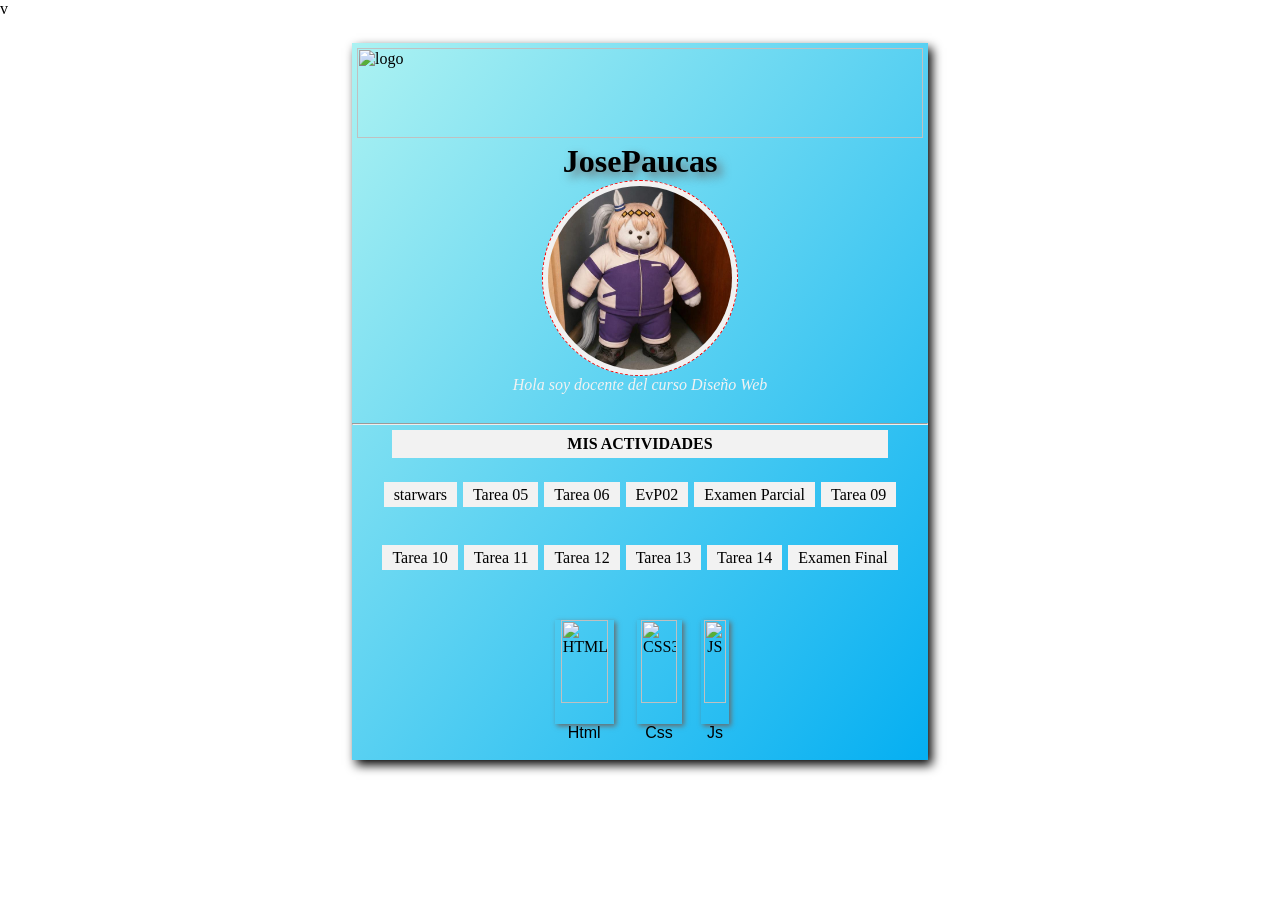
==== index.html @ f5109518 "Update index.html" ====
v<!DOCTYPE html>
<html lang="en">
<head>
    <meta charset="UTF-8">
    <meta name="viewport" content="width=device-width, initial-scale=1.0">
    <title>Inicio</title>
    <link rel="stylesheet" href="estilo.css">

</head>
<body>
    <div id="content">
        <div id="cabecera">
            <img src="img/logo_isil.jpg" alt="logo">

        </div>
        <div id="personal">
            <h1>JosePaucas</h1>
            <img src="img/pato.jpg" alt="EDR">
            <p>Hola soy docente del curso Diseño Web</p>
        </div>
        <hr>
        <div id="tareas">
            <p>Mis Actividades</p>
            <ul>
                <!--tarea04,tarea05,evp2,exp son los nombres de los repositorios github secundarios-->
                <li><a href="/semana4/index.html">starwars</a></li>
                <li><a href="/tarea05/index.html">Tarea 05</a></li>
                <li><a href="/tarea06/index.html">Tarea 06</a></li>
                <li><a href="/evp2/index.html">EvP02</a></li>
                <li><a href="/exp/index.html">Examen Parcial</a></li>
                <li><a href="#">Tarea 09</a></li>
                <li><a href="#">Tarea 10</a></li>
                <li><a href="#">Tarea 11</a></li>
                <li><a href="#">Tarea 12</a></li>
                <li><a href="#">Tarea 13</a></li>
                <li><a href="#">Tarea 14</a></li> 
                <li><a href="#">Examen Final</a></li>
           
            </ul>
        </div>
        <div id="cursos">
            <figure class="curso">
                <img src="img/html5.png" alt="HTML5">
                <figcaption>Html</figcaption>
            </figure>
            <figure class="curso">
                <img src="img/css3.png" alt="CSS3">
                <figcaption>Css</figcaption>
            </figure>
            <figure class="curso">
                <img src="img/js.png" alt="JS">
                <figcaption>Js</figcaption>
            </figure>
      
        </div>

    </div>
    
</body>
</html>
---- estilo.css ----
*{
    margin:0;
    padding:0;
    box-sizing: border-box;
   
    --color1:#05AFF2;
    --color2:#05C7F2;
    --color3:#50ABBF;
    --color4:#ACF2F2;
    --color5:#F2F2F2;
}
#content{
    width:45%;
    margin:25px auto;
    background-color: var(--color2);
    box-shadow: 4px 5px 10px;
    background: linear-gradient(to bottom right, var(--color4), var(--color1));    
}
#cabecera,#cursos{
    height: 100px;
    padding:5px;
}
#cabecera img{
    height: 100%;   
}
#tareas{
    text-align: center;
}
#personal{
    height: 280px;
    text-align: center ;   
}
#personal img{
    height: 70%;
    border-radius: 50%;
    padding:5px;
    background-color: #F2F2F2;
    border:1px dashed red;      
}
#personal h1{    
    text-shadow: 5px 5px 10px dimgray;
}
#personal p{
    font-style: oblique;
    color:var(--color5);    
}
#tareas{
    height: 180px;     
}
#tareas ul{
    display: flex;
    justify-content: center;
    align-items: center;
    flex-wrap: wrap;
    flex-grow: 1;
    height: 70%;  
}
#tareas li{
    list-style-type: none;
    margin: 3px;   
    height: 20%;   
    background-color: #F2F2F2;
    align-content: center;   
}
#tareas a{
    padding:10px;
    text-decoration: none;
    color:black;
    height: 40px;    
}
#tareas a:hover{
    background-color: dimgrey;
    color:#F2F2F2
}
#tareas p{
    text-transform: uppercase;
    font-weight: bold;
    background-color:#F2F2F2;
    padding:5px;
    margin:5px 40px;
}

#cursos{
    display:flex;
    flex-direction: row;
    justify-content: center;
    height: 150px;
    text-align: center;
    
}
.curso{
    margin:5px;
}
.curso img{
    height: 80%;
    box-shadow: 2px 2px 5px dimgrey;
}
figcaption{
    font-family: Impact, Haettenschweiler, 'Arial Narrow Bold', sans-serif;
}
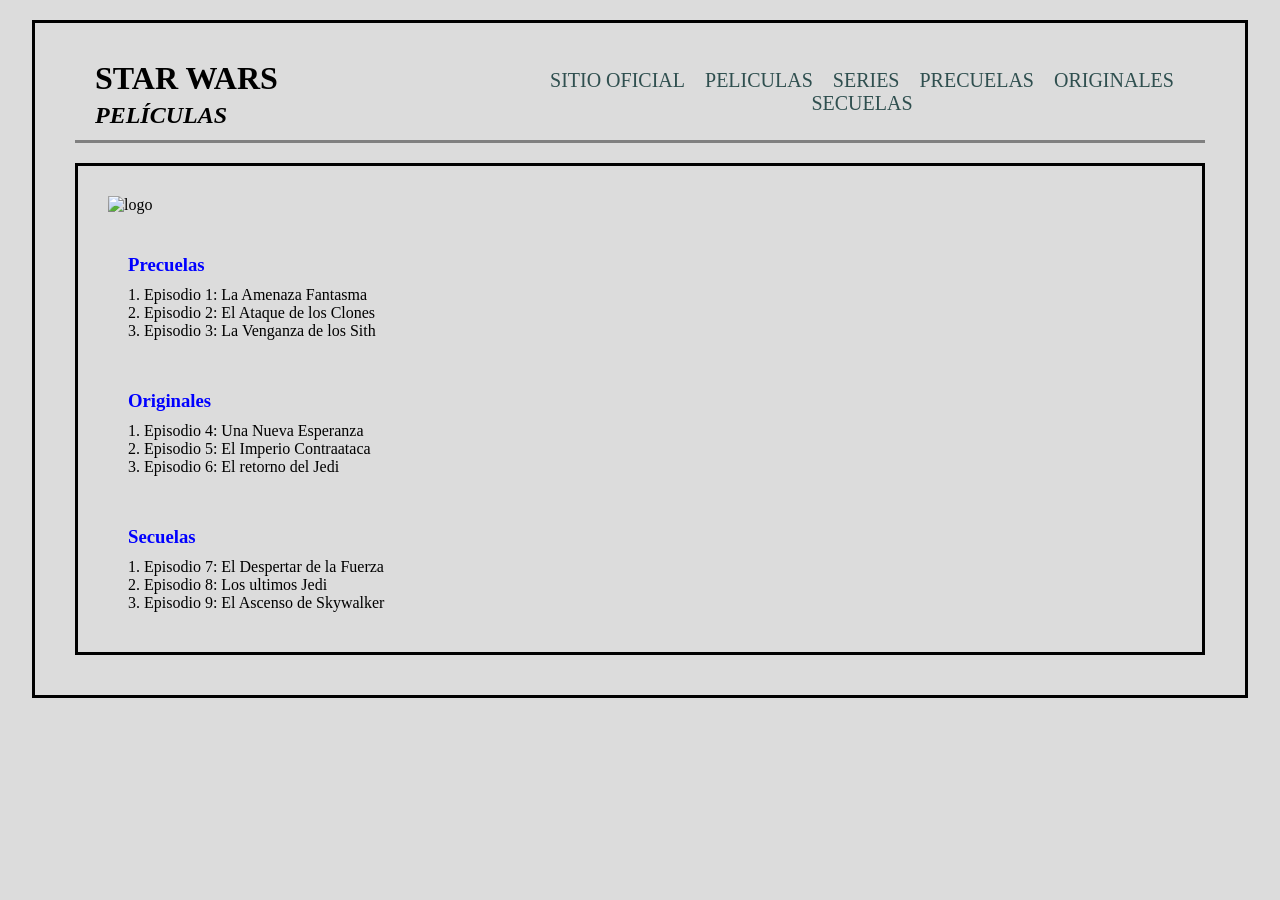
==== commit 9ffcd352: "Add files via upload" ====
--- a/index.html
+++ b/index.html
@@ -1,60 +1,65 @@
-v<!DOCTYPE html>
-<html lang="en">
+<!DOCTYPE html>
+<html lang="es">
 <head>
     <meta charset="UTF-8">
     <meta name="viewport" content="width=device-width, initial-scale=1.0">
-    <title>Inicio</title>
+    <title>Star Wars</title>
     <link rel="stylesheet" href="estilo.css">
-
+    <link rel="stylesheet" href="https://cdnjs.cloudflare.com/ajax/libs/font-awesome/7.3.1/css/all.min.css">
 </head>
+<style>
+    body{
+        background-color: gainsboro;
+    }
+</style>
 <body>
-    <div id="content">
+    <div id="contenedor">
         <div id="cabecera">
-            <img src="img/logo_isil.jpg" alt="logo">
-
+            <div id="titulo">
+                <h1>Star Wars</h1>
+                <h2>Películas</h2>
+            </div>
+            <div id="menu">
+                <ul>
+                    <li><a href="https://www.starwars.com/" target="_blank"><i class="fa-solid fa-jedi"></i>Sitio Oficial</a></li>
+                    <li><a href="https://www.starwars.com/films" target="_blank"><i class="fa-solid fa-film"></i>Peliculas</a></li>
+                    <li><a href="https://www.starwars.com/series" ><i class="fa-solid fa-photo-film"></i>Series</a></li>
+                    <li><a href="Precuelas.html" target="_blank"><i class="fa-brands fa-old-republic"></i>Precuelas</a></li>
+                    <li><a href="Origines.html" target="_blank"><i class="fa-brands fa-galactic-senate"></i>Originales</a></li>
+                    <li><a href="Secuelas.html" target="_blank"><i class="fa-brands fa-galactic-republic"></i>Secuelas</a></li>
+                </ul>
+            </div>
         </div>
-        <div id="personal">
-            <h1>JosePaucas</h1>
-            <img src="img/pato.jpg" alt="EDR">
-            <p>Hola soy docente del curso Diseño Web</p>
+            <div id="contenido">
+                <div id="logo">
+                    <img src="imagen/star-wars-logo.png" alt="logo">
+                </div>
+                <div class="articulo uno">
+                    <h3>Precuelas</h3>
+                    <ol>
+                        <li>Episodio 1: La Amenaza Fantasma</li>
+                        <li>Episodio 2: El Ataque de los Clones</li>
+                        <li>Episodio 3: La Venganza de los Sith</li>
+                    </ol>
+                </div>
+                <div class="articulo dos">
+                    <h3>Originales</h3>
+                    <ol>
+                        <li>Episodio 4: Una Nueva Esperanza</li>
+                        <li>Episodio 5: El Imperio Contraataca</li>
+                        <li>Episodio 6: El retorno del Jedi</li>
+                    </ol>
+                </div>
+                <div class="articulo tres">
+                    <h3 id="secuelas">Secuelas</h3>
+                    <ol>
+                        <li>Episodio 7: El Despertar de la Fuerza</li>
+                        <li>Episodio 8: Los ultimos Jedi</li>
+                        <li>Episodio 9: El Ascenso de Skywalker</li>
+                    </ol>
+                </div>
+            </div>
         </div>
-        <hr>
-        <div id="tareas">
-            <p>Mis Actividades</p>
-            <ul>
-                <!--tarea04,tarea05,evp2,exp son los nombres de los repositorios github secundarios-->
-                <li><a href="/semana4/index.html">starwars</a></li>
-                <li><a href="/tarea05/index.html">Tarea 05</a></li>
-                <li><a href="/tarea06/index.html">Tarea 06</a></li>
-                <li><a href="/evp2/index.html">EvP02</a></li>
-                <li><a href="/exp/index.html">Examen Parcial</a></li>
-                <li><a href="#">Tarea 09</a></li>
-                <li><a href="#">Tarea 10</a></li>
-                <li><a href="#">Tarea 11</a></li>
-                <li><a href="#">Tarea 12</a></li>
-                <li><a href="#">Tarea 13</a></li>
-                <li><a href="#">Tarea 14</a></li> 
-                <li><a href="#">Examen Final</a></li>
-           
-            </ul>
-        </div>
-        <div id="cursos">
-            <figure class="curso">
-                <img src="img/html5.png" alt="HTML5">
-                <figcaption>Html</figcaption>
-            </figure>
-            <figure class="curso">
-                <img src="img/css3.png" alt="CSS3">
-                <figcaption>Css</figcaption>
-            </figure>
-            <figure class="curso">
-                <img src="img/js.png" alt="JS">
-                <figcaption>Js</figcaption>
-            </figure>
-      
-        </div>
-
-    </div>
-    
+    </div>    
 </body>
-</html>
+</html>
--- a/estilo.css
+++ b/estilo.css
@@ -2,99 +2,87 @@
     margin:0;
     padding:0;
     box-sizing: border-box;
-   
-    --color1:#05AFF2;
-    --color2:#05C7F2;
-    --color3:#50ABBF;
-    --color4:#ACF2F2;
-    --color5:#F2F2F2;
 }
-#content{
-    width:45%;
-    margin:25px auto;
-    background-color: var(--color2);
-    box-shadow: 4px 5px 10px;
-    background: linear-gradient(to bottom right, var(--color4), var(--color1));    
+#contenedor{
+    width:95%;
+    height: auto;
+    margin: 20px auto ;
+    border:3px solid black;
+    padding: 20px;
 }
-#cabecera,#cursos{
+#cabecera{
     height: 100px;
-    padding:5px;
+    padding:10px;
+    /*border:1px solid green;*/
+    border-bottom: 3px solid grey;;
+    display: flex;
+    flex-direction: row;
+    justify-content: space-between;
+    align-items: center;
+    margin-left: 20px;
+    margin-right: 20px;
 }
-#cabecera img{
-    height: 100%;   
+#titulo{    
+    width:40%;
+    padding:10px;
+    text-transform: uppercase;
 }
-#tareas{
-    text-align: center;
+h1{
+    margin-top:5px;
+    margin-bottom: 5px;
 }
-#personal{
-    height: 280px;
-    text-align: center ;   
+#titulo h2{
+    font-style: italic;
 }
-#personal img{
-    height: 70%;
-    border-radius: 50%;
-    padding:5px;
-    background-color: #F2F2F2;
-    border:1px dashed red;      
+#menu{    
+    width:60%
 }
-#personal h1{    
-    text-shadow: 5px 5px 10px dimgray;
-}
-#personal p{
-    font-style: oblique;
-    color:var(--color5);    
-}
-#tareas{
-    height: 180px;     
-}
-#tareas ul{
+#menu > ul{
+    list-style-type: none;
+    font-size: 20px;
     display: flex;
+    flex-direction: row;
     justify-content: center;
     align-items: center;
     flex-wrap: wrap;
-    flex-grow: 1;
-    height: 70%;  
 }
-#tareas li{
-    list-style-type: none;
-    margin: 3px;   
-    height: 20%;   
-    background-color: #F2F2F2;
-    align-content: center;   
+#menu a{
+    padding:10px;
+    color:darkslategray;
+    text-decoration: none;
+    text-transform: uppercase;
 }
-#tareas a{
+#menu a:hover{
+    background-color: dimgray;
+    color:white;
+}
+#logo{
+    
+    width:40%;
+    margin:10px;
+}
+#logo img{
+    width:40%;
     padding:10px;
-    text-decoration: none;
-    color:black;
-    height: 40px;    
+    height: auto;
 }
-#tareas a:hover{
-    background-color: dimgrey;
-    color:#F2F2F2
+#contenido{
+    
+    margin:20px;
+    padding:10px;
+    border: 3px solid black;
 }
-#tareas p{
-    text-transform: uppercase;
-    font-weight: bold;
-    background-color:#F2F2F2;
-    padding:5px;
-    margin:5px 40px;
+.articulo{
+    
+    margin:10px;
+    padding:10px;
 }
+#contenido h3{
+   color: blue;
+   margin: 10px 20px;
 
-#cursos{
-    display:flex;
-    flex-direction: row;
-    justify-content: center;
-    height: 150px;
-    text-align: center;
-    
 }
-.curso{
-    margin:5px;
+#contenido ol {
+    list-style-position: inside;
+    margin: 10px 20px;
 }
-.curso img{
-    height: 80%;
-    box-shadow: 2px 2px 5px dimgrey;
-}
-figcaption{
-    font-family: Impact, Haettenschweiler, 'Arial Narrow Bold', sans-serif;
-}
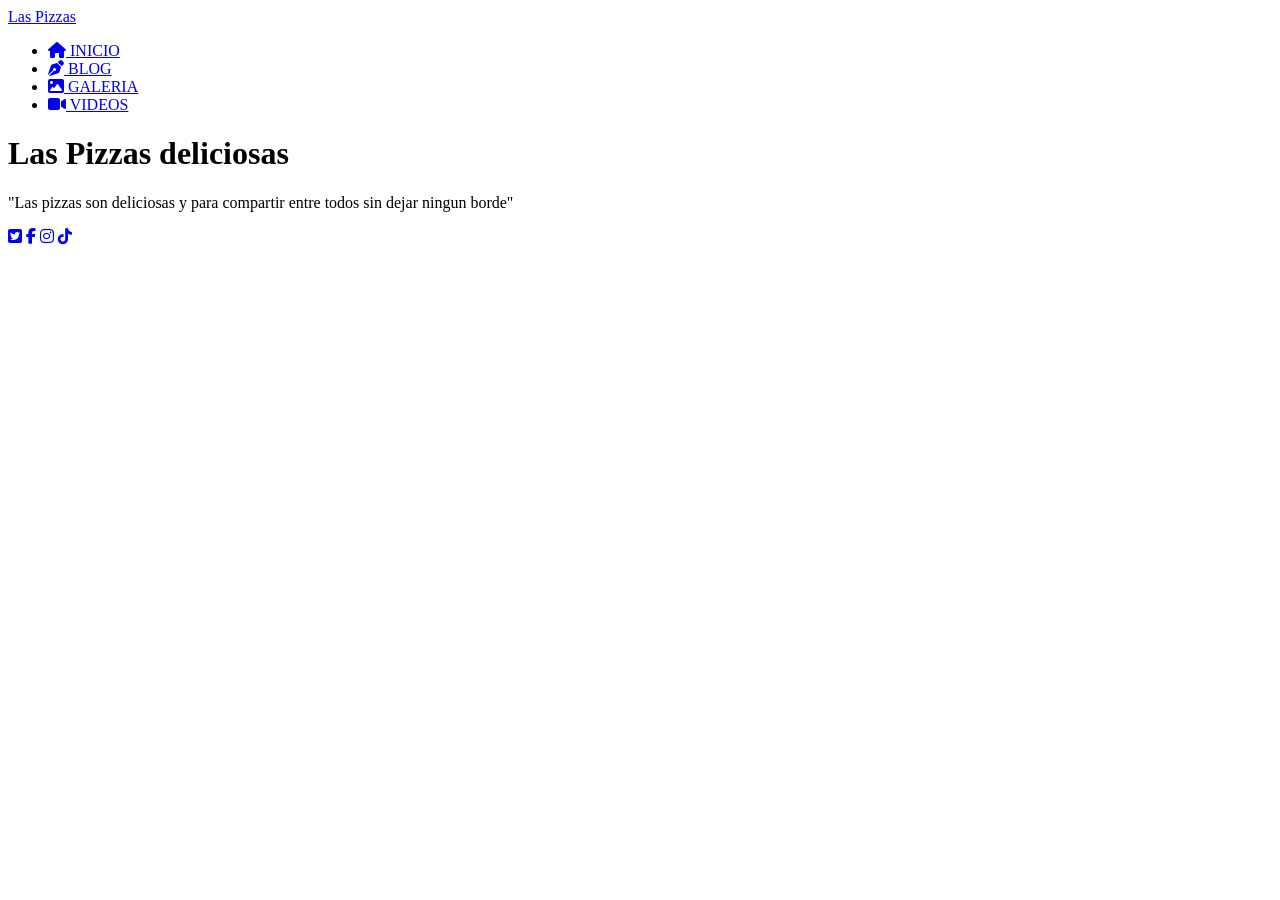
==== commit a3caebb5: "Rename index1.html to index.html" ====
--- a/index.html
+++ b/index.html
@@ -3,63 +3,40 @@
 <head>
     <meta charset="UTF-8">
     <meta name="viewport" content="width=device-width, initial-scale=1.0">
-    <title>Star Wars</title>
+    <title>Las Pizzas - Inicio</title>
+    <link rel="shortcut icon" href="imagen/a.jpeg" type="image/x-icon">
     <link rel="stylesheet" href="estilo.css">
-    <link rel="stylesheet" href="https://cdnjs.cloudflare.com/ajax/libs/font-awesome/7.3.1/css/all.min.css">
+    <link rel="stylesheet" href="https://cdnjs.cloudflare.com/ajax/libs/font-awesome/6.4.0/css/all.min.css">
 </head>
-<style>
-    body{
-        background-color: gainsboro;
-    }
-</style>
 <body>
-    <div id="contenedor">
-        <div id="cabecera">
-            <div id="titulo">
-                <h1>Star Wars</h1>
-                <h2>Películas</h2>
+
+    <header class="encabezado">
+        <nav class="contenido_encabezado">
+            <a href="index1.html" class="logo">Las Pizzas</a>
+            <ul class="menu-list">
+                <li><a href="index1.html" ><i class="fa-solid fa-house"></i> INICIO</a></li>
+                <li><a href="blog.html"><i class="fa-solid fa-pen-nib"></i> BLOG</a></li>
+                <li><a href="galeria.html"><i class="fa-solid fa-image"></i> GALERIA</a></li>
+                <li><a href="video.html"><i class="fa-solid fa-video"></i> VIDEOS</a></li>
+            </ul>
+        </nav>
+    </header>
+
+    <main class="portada">
+        <div class="contenido_portada">
+            <h1>Las Pizzas deliciosas</h1>
+            <p>"Las pizzas son deliciosas y para compartir entre todos sin dejar ningun borde"</p>
+            
+            <footer class="iconos">
+            <div class="social-icons">
+                <a href="#" target="_blank"><i class="fa-brands fa-square-twitter"></i></a>
+                <a href="#" target="_blank"><i class="fa-brands fa-facebook-f"></i></a>
+                <a href="#" target="_blank"><i class="fa-brands fa-instagram"></i></a>
+                <a href="#" target="_blank"><i class="fa-brands fa-tiktok"></i></a>
             </div>
-            <div id="menu">
-                <ul>
-                    <li><a href="https://www.starwars.com/" target="_blank"><i class="fa-solid fa-jedi"></i>Sitio Oficial</a></li>
-                    <li><a href="https://www.starwars.com/films" target="_blank"><i class="fa-solid fa-film"></i>Peliculas</a></li>
-                    <li><a href="https://www.starwars.com/series" ><i class="fa-solid fa-photo-film"></i>Series</a></li>
-                    <li><a href="Precuelas.html" target="_blank"><i class="fa-brands fa-old-republic"></i>Precuelas</a></li>
-                    <li><a href="Origines.html" target="_blank"><i class="fa-brands fa-galactic-senate"></i>Originales</a></li>
-                    <li><a href="Secuelas.html" target="_blank"><i class="fa-brands fa-galactic-republic"></i>Secuelas</a></li>
-                </ul>
-            </div>
+            </footer>
         </div>
-            <div id="contenido">
-                <div id="logo">
-                    <img src="imagen/star-wars-logo.png" alt="logo">
-                </div>
-                <div class="articulo uno">
-                    <h3>Precuelas</h3>
-                    <ol>
-                        <li>Episodio 1: La Amenaza Fantasma</li>
-                        <li>Episodio 2: El Ataque de los Clones</li>
-                        <li>Episodio 3: La Venganza de los Sith</li>
-                    </ol>
-                </div>
-                <div class="articulo dos">
-                    <h3>Originales</h3>
-                    <ol>
-                        <li>Episodio 4: Una Nueva Esperanza</li>
-                        <li>Episodio 5: El Imperio Contraataca</li>
-                        <li>Episodio 6: El retorno del Jedi</li>
-                    </ol>
-                </div>
-                <div class="articulo tres">
-                    <h3 id="secuelas">Secuelas</h3>
-                    <ol>
-                        <li>Episodio 7: El Despertar de la Fuerza</li>
-                        <li>Episodio 8: Los ultimos Jedi</li>
-                        <li>Episodio 9: El Ascenso de Skywalker</li>
-                    </ol>
-                </div>
-            </div>
-        </div>
-    </div>    
+    </main>
+
 </body>
-</html>+</html>
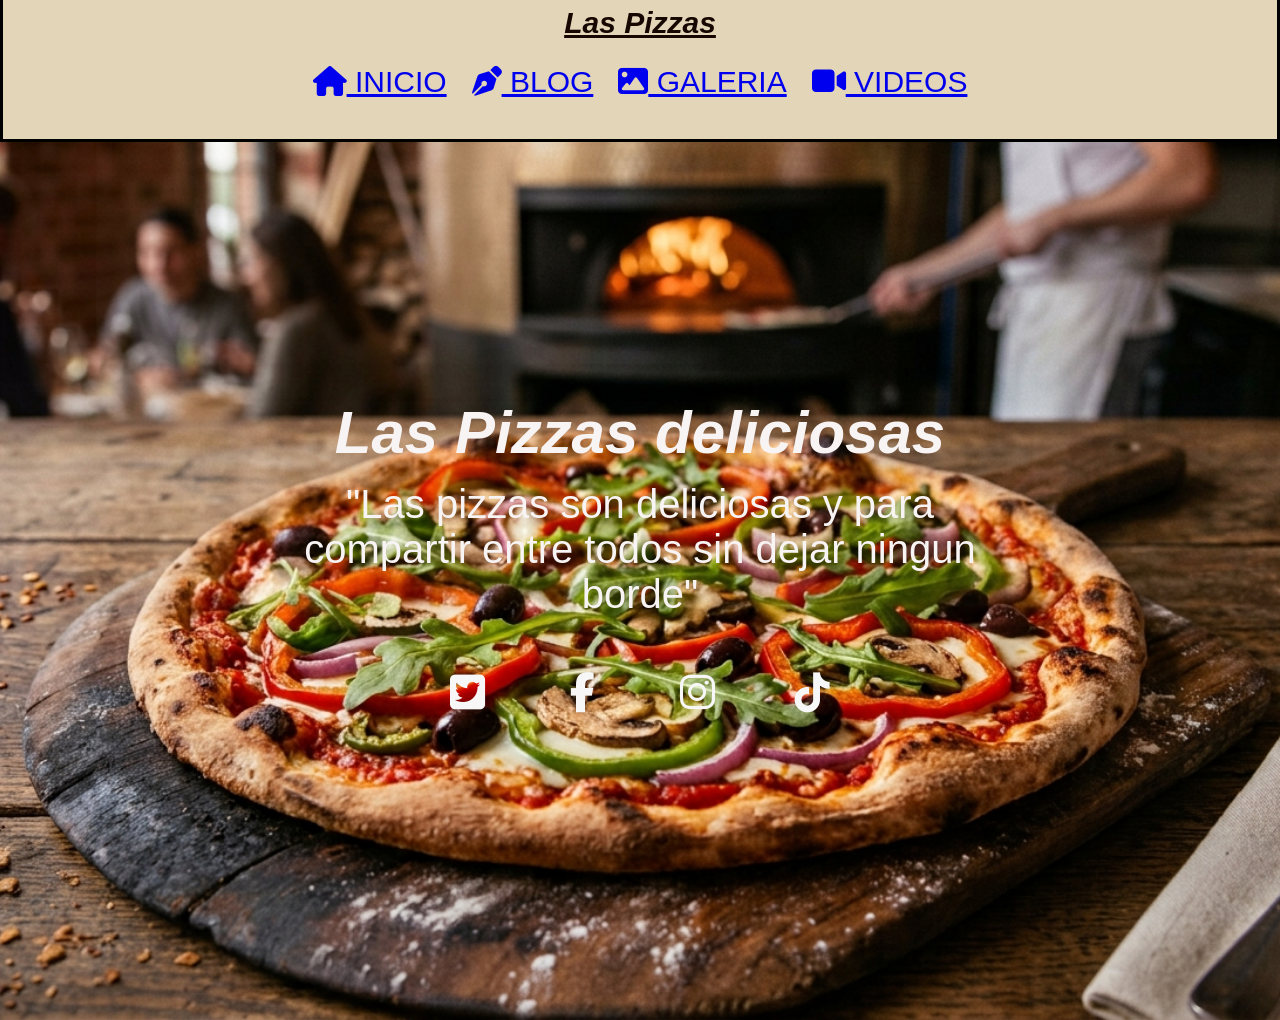
==== commit 76873d81: "Add files via upload" ====
--- a/index.html
+++ b/index.html
@@ -4,17 +4,17 @@
     <meta charset="UTF-8">
     <meta name="viewport" content="width=device-width, initial-scale=1.0">
     <title>Las Pizzas - Inicio</title>
-    <link rel="shortcut icon" href="imagen/a.jpeg" type="image/x-icon">
+    <link rel="shortcut icon" href="imagen/backgrum2.jpg" type="image/x-icon">
     <link rel="stylesheet" href="estilo.css">
     <link rel="stylesheet" href="https://cdnjs.cloudflare.com/ajax/libs/font-awesome/6.4.0/css/all.min.css">
 </head>
 <body>
 
-    <header class="encabezado">
-        <nav class="contenido_encabezado">
-            <a href="index1.html" class="logo">Las Pizzas</a>
+    <header id="encabezado">
+        <nav id="contenido_encabezado">
+            <a href="index.html" class="logo">Las Pizzas</a>
             <ul class="menu-list">
-                <li><a href="index1.html" ><i class="fa-solid fa-house"></i> INICIO</a></li>
+                <li><a href="index.html" ><i class="fa-solid fa-house"></i> INICIO</a></li>
                 <li><a href="blog.html"><i class="fa-solid fa-pen-nib"></i> BLOG</a></li>
                 <li><a href="galeria.html"><i class="fa-solid fa-image"></i> GALERIA</a></li>
                 <li><a href="video.html"><i class="fa-solid fa-video"></i> VIDEOS</a></li>
@@ -29,14 +29,14 @@
             
             <footer class="iconos">
             <div class="social-icons">
-                <a href="#" target="_blank"><i class="fa-brands fa-square-twitter"></i></a>
-                <a href="#" target="_blank"><i class="fa-brands fa-facebook-f"></i></a>
-                <a href="#" target="_blank"><i class="fa-brands fa-instagram"></i></a>
-                <a href="#" target="_blank"><i class="fa-brands fa-tiktok"></i></a>
+                <a href="https://x.com/PizzaPeru" target="_blank"><i class="fa-brands fa-square-twitter"></i></a>
+                <a href="https://www.facebook.com/PizzaRaulOficial/" target="_blank"><i class="fa-brands fa-facebook-f"></i></a>
+                <a href="https://www.instagram.com/pizzaraul_oficial/" target="_blank"><i class="fa-brands fa-instagram"></i></a>
+                <a href="https://www.tiktok.com/@pizza_raul" target="_blank"><i class="fa-brands fa-tiktok"></i></a>
             </div>
             </footer>
         </div>
     </main>
 
 </body>
-</html>
+</html>
--- a/estilo.css
+++ b/estilo.css
@@ -0,0 +1,282 @@
+*{
+    margin:0;
+    padding:0;
+    box-sizing: border-box;
+    font-family: 'Trebuchet MS', 'Lucida Sans Unicode', 'Lucida Grande', 'Lucida Sans', Arial, sans-serif;
+    
+}
+body{
+    background-image: url(imagen/backgrum.jpg);
+    background-repeat: no-repeat;
+    background-position: center;
+    background-size: cover;
+    position:relative;
+    color: rgb(8, 8, 8);
+    width: 100%;
+}
+#encabezado{
+    width: 100%;
+    background-image: url(imagen/fondopizza.jpg);
+    background-repeat: no-repeat;
+    background-position: center;
+    background-size: cover;
+    position:relative;
+    padding: 60px 30px;
+    height: 8vh;
+}
+#contenido_encabezado{
+    width:100%;    
+    position:absolute;
+    top:50%;
+    left:50%;
+    transform: translate(-50%,-50%);
+    text-align: center;
+    border: 3px solid black;
+    background-color: #e3d5b8;
+    padding: 20px;
+    text-align: center;
+    justify-content: space-between;
+}
+.logo{
+    font-weight: bold;
+    color: #160801;
+    text-decoration: underline;
+    font-style: italic;
+    font-size: 30px;
+    display: flex;
+    justify-content: center;
+    padding: 5px;
+    
+}
+.menu-list {
+    list-style-type: none;
+    display: flex;
+    justify-content: center;
+    flex-wrap: wrap;
+    margin:20px;  
+    font-size: 30px;
+    gap: 25px;
+}
+.menu li{
+    padding:20px 10px;
+}
+.menu li a{
+    padding:10px;
+    color:black;
+    font-weight: bold;
+}
+.menu li a:hover{
+    opacity: 0.5;
+}
+/*portada*/
+.portada {
+    height: 100vh;
+    background: url(imagen/fondopizza.jpeg) no-repeat center center/cover;
+    display: flex;
+    justify-content: center;
+    align-items: center;
+    text-align: center;
+    color: #f8f4f4;
+}
+
+.contenido_portada h1 {
+    font-size: 60px;
+    margin-bottom: 15px;
+    font-style: italic;
+}
+
+.contenido_portada p {
+    font-size: 30px;
+    max-width: 700px;
+    margin-bottom: 25px;
+    font-family: 'Segoe UI', Tahoma, Geneva, Verdana, sans-serif;
+    font-size: 40px;
+}
+
+.social-icons {
+    display: flex;
+    justify-content: center;
+    gap: 15px;
+    margin-top: 15px;
+    font-size: 40px;
+}
+
+.social-icons a {
+    display: inline-flex;
+    justify-content: center;
+    align-items: center;
+    width: 60px;
+    height: 60px;
+    color: #f7f7f7;
+    text-decoration: none;
+    margin: 20px;
+}
+
+.social-icons a:hover {
+    background-color: #161515;
+    color: #fffdfd;
+}
+
+.main-content {
+    max-width: 2200px;
+    margin: 40px auto 40px auto;
+    background: url(imagen/pizza3.jpg) no-repeat center center/cover;
+    border-radius: 8px;
+}
+
+.main-content h2 {
+    text-align: center;
+    margin-bottom: 25px;
+    color: #d18861;
+    font-size: 40px;
+    margin: 10px 10px;
+    padding: 10px 10px
+}
+/*blog*/
+.imagen {
+    width: 100%;
+    max-height: 400px;
+    object-fit: cover;
+    border-radius: 6px;
+    margin-bottom: 20px;
+}
+
+.perfil {
+    display: flex;
+    align-items: center;
+    margin-bottom: 20px;
+    padding-bottom: 30px;
+    color: #160801;
+    justify-content: space-between;
+    
+}
+.perfil h1 {
+    position: absolute;
+    left: 50%;
+    transform: translateX(-50%);
+    margin: 0;
+    text-align: center;
+    color: white;
+}
+.perfil_{
+    margin-left: auto;
+    text-align: center;
+}
+.foto_perfil {
+    width: 60px;
+    height: 60px;
+    border-radius: 50%;
+    object-fit: cover;
+    border: 2px solid #eceae9;
+    margin-left: 40px;
+    margin-right: 40px;
+}
+.cuerpo_del_blog h2{
+    text-align: center;
+    margin:5px;
+    padding:20px;
+}
+.cuerpo_del_blog p {
+    line-height: 1.7;
+    margin-bottom: 30px;
+    color: #faf9f9;
+    font-size: 20px;
+    font-family: 'Segoe UI', Tahoma, Geneva, Verdana, sans-serif;
+    text-align: justify;
+    margin-left: 20px;
+    margin-right: 20px;
+}
+.contenido_multimedia {
+    display: flex;                 
+    align-items: center;           
+    justify-content: center;       
+    gap: 50px;                     
+    max-width: 1800px;             
+    margin: 40px auto;             
+    padding: 0 20px;
+    flex-direction: row-reverse;   
+}
+.contenido_multimedia p {
+    flex: 1;                       
+    text-align: left;              
+    line-height: 1.7;              
+    color: #faf9f9;                
+    font-size: 17px;
+    font-family: Cambria, Cochin, Georgia, Times, 'Times New Roman', serif;
+    margin: 0;
+    font-size: 30px;
+}
+.contenido_multimedia img{
+    width: 450px;                  
+    height: 300px;                
+    object-fit: cover;             
+    border-radius: 6px;
+    flex-shrink: 0;
+}
+/*galeria*/
+.gallery-flex {
+    display: flex;
+    flex-wrap: wrap;
+    gap: 20px;
+    justify-content: center;
+}
+.gallery-item {
+    width: calc(33.333% - 20px);
+    background: #fafafa;
+    border-radius: 6px;
+    overflow: hidden;
+    box-shadow: 0 2px 5px rgba(0,0,0,0.1);
+    text-align: center;
+    padding-bottom: 10px;
+}
+
+.gallery-item img {
+    width: 100%;
+    object-fit: cover;
+    height: 200px;
+}
+
+.gallery-item img:hover {
+    transform: scale(1.08);
+    filter: brightness(1.15);
+}
+
+.gallery-item h1 {
+    margin-top: 10px;
+    font-weight: 600;
+    font-size: 30px;
+    color: #222121;
+    text-align: center;
+}
+.gallery-item p{
+    margin-top: 1px;
+    font-weight: 600;
+    color: #160801;
+    text-align: center;
+    font-size: 30px;
+}
+/*videos*/
+#misvideos{
+    border:3px solid red;
+    margin: 100px 100px;
+
+}
+#youtube{    
+    border:2px solid blue;
+    width:100%;    
+    padding-bottom: 56.25%;
+    height: 0;
+    position: relative;
+}
+iframe{
+    width:100%;
+    height: 100%;
+    position:absolute;
+}
+.parrafos{
+    text-align: center;
+    margin: 10px 100px;
+    font-size: 30px;
+    color: #fffdfc;
+    font-family: 'Segoe UI', Tahoma, Geneva, Verdana, sans-serif;
+}
